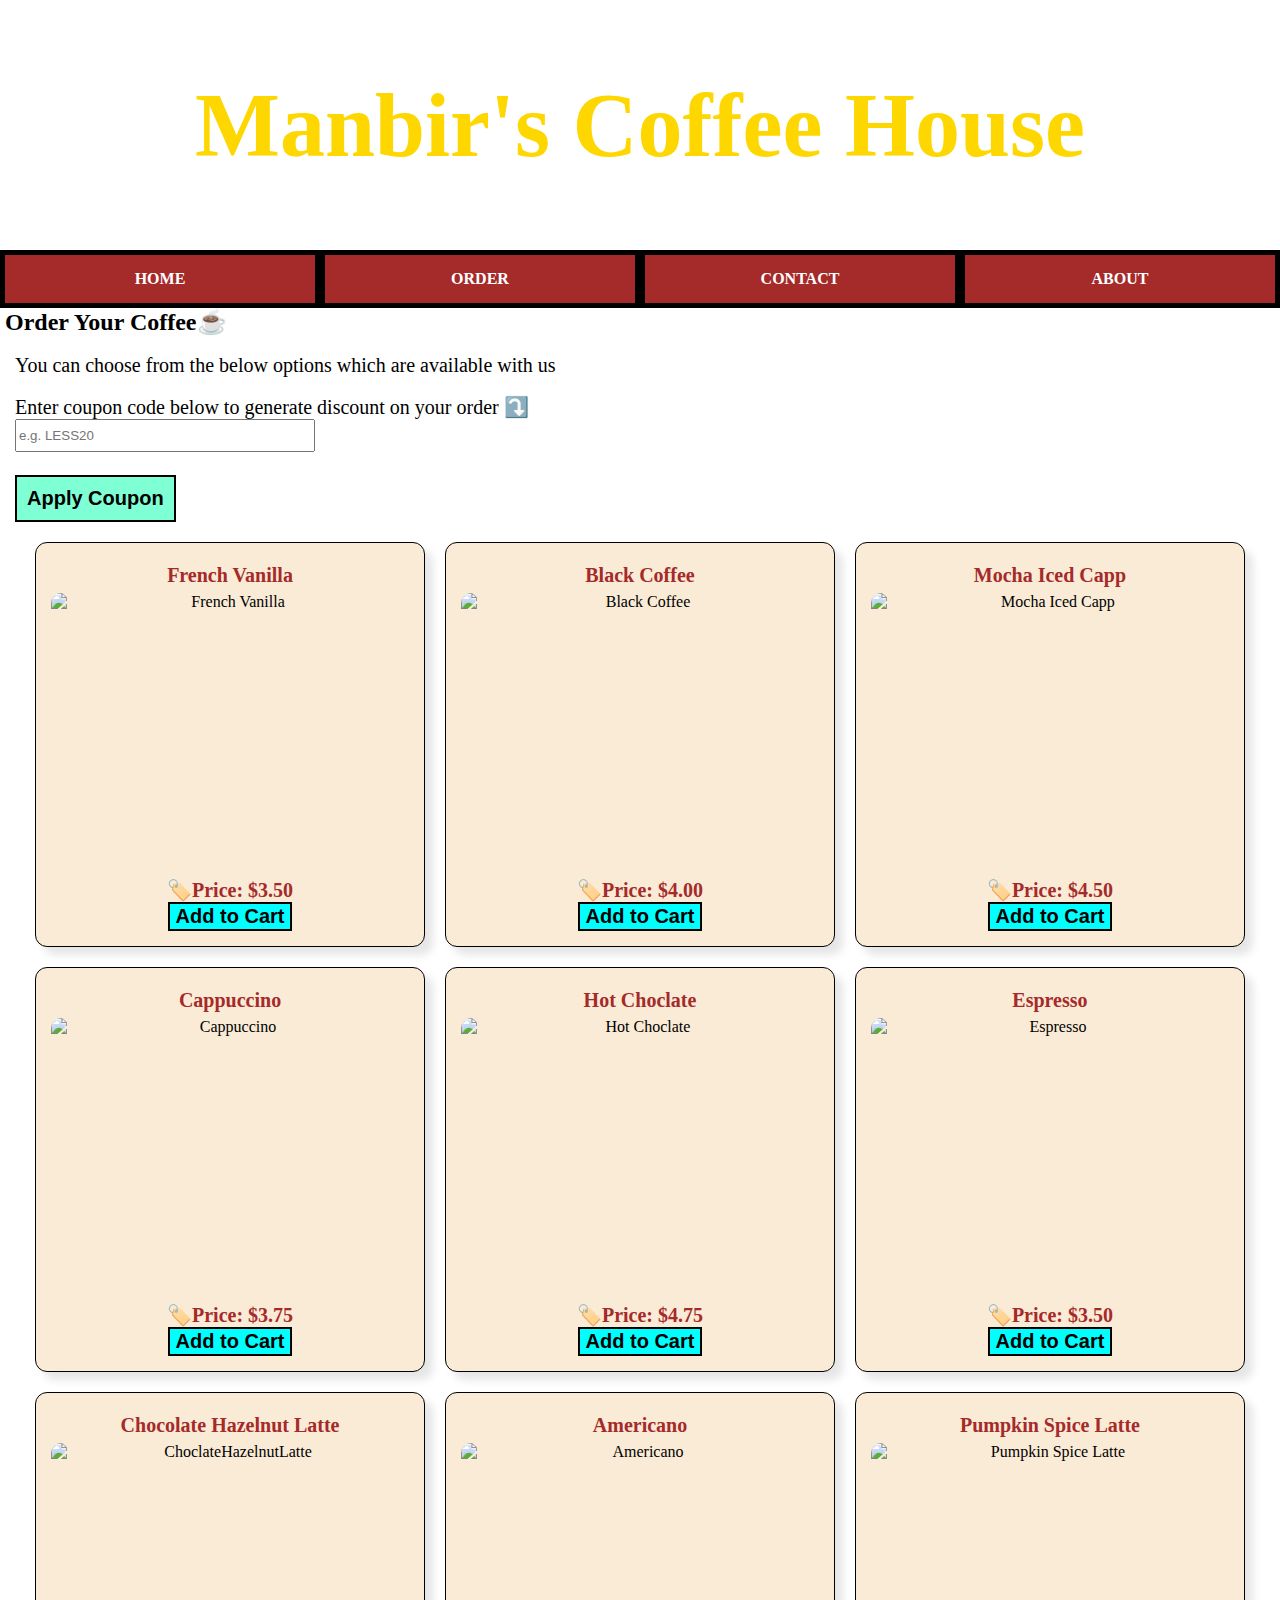
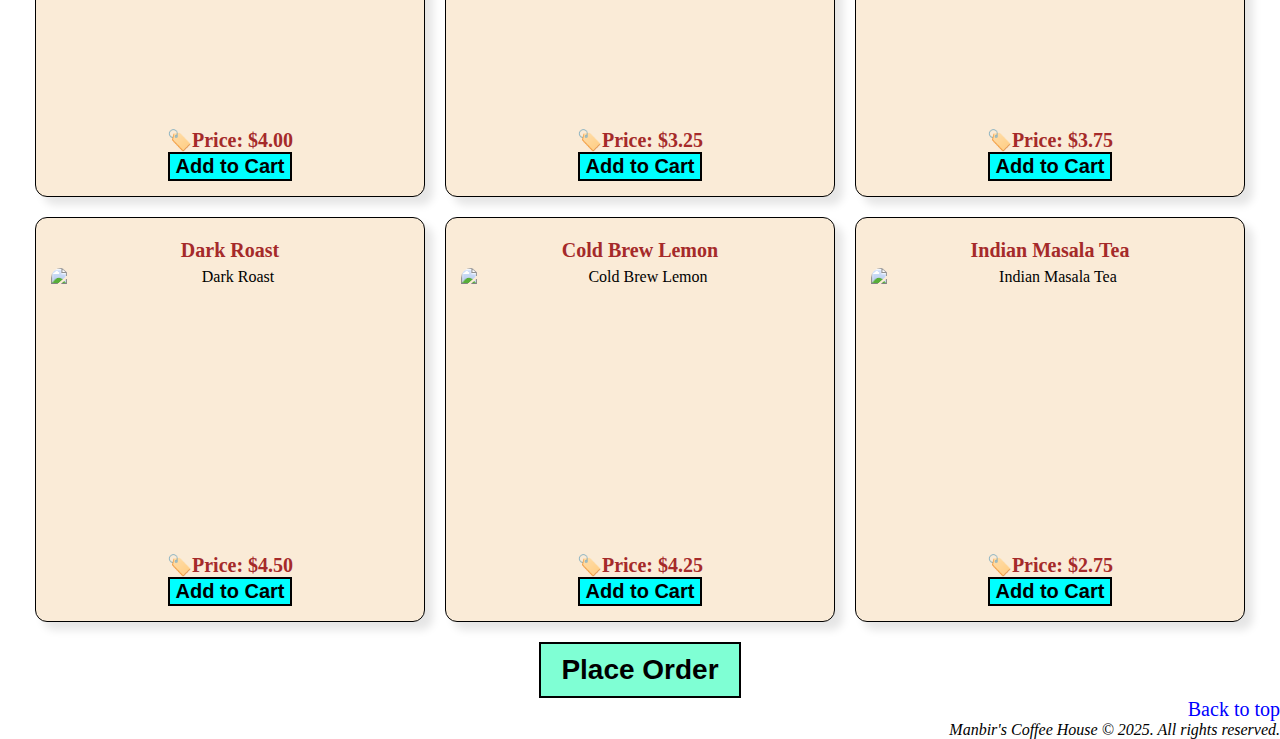
==== page2_MSi685.html @ c764248c "Add files via upload" ====
<!DOCTYPE html>
<html lang="en">
  <head>
    <meta charset="UTF-8" />
    <meta name="viewport" content="width=device-width, initial-scale=1.0" />
    <meta name="author" content="manbir" />
    <link rel="stylesheet" href="./css/Project_MSi685.css" />
    <link rel="stylesheet" href="./css/nav_MSi685.css" />
    <link rel="stylesheet" href="./css/order_MSi685.css" />
    <script src="./script/order_MSi685.js"></script>
    <title>Coffee Shop☕</title>
  </head>
  <body>
    <header>
      <h1>Manbir's Coffee House</h1>
    </header>
    <nav>
      <ul>
        <li><a href="./index.html">HOME</a></li>
        <li><a href="./page2_MSi685.html">ORDER</a></li>
        <li><a href="./page3_MSi685.html">CONTACT</a></li>
        <li><a href="./page4_MSi685.html">ABOUT</a></li>
      </ul>
    </nav>
    <article>
      <h2>Order Your Coffee☕</h2>
      <br />
      <p id="order">
        You can choose from the below options which are available with us
      </p>
      <br />
      <div id="coupon">
        <label for="coupon"
          ><p id="coupontext">
            Enter coupon code below to generate discount on your order ⤵️
          </p></label
        >
        <input type="text" placeholder="e.g. LESS20" id="couponInput" />
        <br />
        <input type="button" value="Apply Coupon" id="applyCoupon" />
      </div>
      <div id="productSection">
        <div class="item">
          <p class="title">French Vanilla</p>
          <img
            src="./images/french.jpeg"
            alt="French Vanilla"
            class="prodimg"
          />
          <p class="price">🏷️Price: $3.50</p>
          <input type="button" value="Add to Cart" />
        </div>
        <div class="item">
          <p class="title">Black Coffee</p>
          <img
            src="./images/black_coffee.jpeg"
            alt="Black Coffee"
            class="prodimg"
          />
          <p class="price">🏷️Price: $4.00</p>
          <input type="button" value="Add to Cart" />
        </div>
        <div class="item">
          <p class="title">Mocha Iced Capp</p>
          <img src="./images/iced.jpeg" alt="Mocha Iced Capp" class="prodimg" />
          <p class="price">🏷️Price: $4.50</p>
          <input type="button" value="Add to Cart" />
        </div>
        <div class="item">
          <p class="title">Cappuccino</p>
          <img src="./images/cappuccino.jpg" alt="Cappuccino" class="prodimg" />
          <!--Source: https://www.pexels.com/photo/close-up-photography-of-cup-of-coffee-851555/ -->
          <p class="price">🏷️Price: $3.75</p>
          <input type="button" value="Add to Cart" />
        </div>
        <div class="item">
          <p class="title">Hot Choclate</p>
          <img
            src="./images/HotChoclate.jpg"
            alt="Hot Choclate"
            class="prodimg"
          />
          <!--Source: https://www.pexels.com/photo/cup-of-capuccino-2112749/-->
          <p class="price">🏷️Price: $4.75</p>
          <input type="button" value="Add to Cart" />
        </div>
        <div class="item">
          <p class="title">Espresso</p>
          <img src="./images/Espresso.jpg" alt="Espresso" class="prodimg" />
          <!--Source: https://www.pexels.com/photo/close-up-photo-of-black-coffee-1627933/ -->
          <p class="price">🏷️Price: $3.50</p>
          <input type="button" value="Add to Cart" />
        </div>
        <div class="item">
          <p class="title">Chocolate Hazelnut Latte</p>
          <img
            src="./images/ChoclateHazelnutLatte.jpg"
            alt="ChoclateHazelnutLatte"
            class="prodimg"
          />
          <!--Source: https://www.pexels.com/photo/coffee-latte-with-cookie-on-top-798728/ -->
          <p class="price">🏷️Price: $4.00</p>
          <input type="button" value="Add to Cart" />
        </div>
        <div class="item">
          <p class="title">Americano</p>
          <img src="./images/Americano.jpg" alt="Americano" class="prodimg" />
          <!--Source: https://www.pexels.com/photo/white-ceramic-mug-on-brown-wooden-table-3653799/ -->
          <p class="price">🏷️Price: $3.25</p>
          <input type="button" value="Add to Cart" />
        </div>
        <div class="item">
          <p class="title">Pumpkin Spice Latte</p>
          <img
            src="./images/pumpkinSpiceLatte.jpg"
            alt="Pumpkin Spice Latte"
            class="prodimg"
          />
          <!--Source: https://www.pexels.com/photo/coffee-cup-with-autumn-leaves-on-wooden-background-28405578/ -->
          <p class="price">🏷️Price: $3.75</p>
          <input type="button" value="Add to Cart" />
        </div>
        <div class="item">
          <p class="title">Dark Roast</p>
          <img src="./images/DarkRoast.jpg" alt="Dark Roast" class="prodimg" />
          <!--Source: https://www.pexels.com/photo/delicious-cup-of-coffee-on-white-saucer-5620272/ -->
          <p class="price">🏷️Price: $4.50</p>
          <input type="button" value="Add to Cart" />
        </div>
        <div class="item">
          <p class="title">Cold Brew Lemon</p>
          <img
            src="./images/cold_brew_lemon_coffee.jpg"
            alt="Cold Brew Lemon"
            class="prodimg"
          />
          <!--Source: https://www.pexels.com/photo/high-angle-close-up-of-ice-cold-modern-gourmet-craft-cocktail-of-lemonade-and-coffee-garnished-by-lemon-slice-in-sharp-detail-15999629/ -->
          <p class="price">🏷️Price: $4.25</p>
          <input type="button" value="Add to Cart" />
        </div>
        <div class="item">
          <p class="title">Indian Masala Tea</p>
          <img
            src="./images/Indian_Masala_Tea.jpg"
            alt="Indian Masala Tea"
            class="prodimg"
          />
          <!--Source: https://www.pexels.com/photo/close-up-shot-of-masala-chai-tea-15023065/ -->
          <p class="price">🏷️Price: $2.75</p>
          <input type="button" value="Add to Cart" />
        </div>
      </div>
      <div id="orderPlacement">
        <input type="button" value="Place Order" />
      </div>
    </article>
    <footer>
      <p id="footLink">
        <a href="#">Back to top</a>
      </p>
      <p id="foot">
        <em>Manbir's Coffee House &copy; 2025. All rights reserved.</em>
      </p>
    </footer>
  </body>
</html>
---- css/Project_MSi685.css ----
*{
    box-sizing: border-box;
    margin:0px;
    max-width: 100%;
}

html,
body {
    overflow-x: hidden;
}
body{
    padding:0px;
    height: 100%;
    width:100%;
}

header{
    display: flex;
    justify-content: center;
    align-items: center;  
    background-image: url("../images/coffee_background.jpg");
    /*link: https://www.pexels.com/photo/shallow-focus-of-coffee-beans-on-white-ceramic-cup-144253/ */
    background-size: 100% 100%;
    height:250px;
    font-family: cursive;
    font-size: 45px;
}

header>h1{
    
    color: gold;
}
article{
    padding-left:5px;
    padding-right:5px;
}
article>div#image{
display: flex;
justify-content: center;
align-items: center;
flex-flow: wrap;
font-size: 30px;
font-weight: bold;
padding:5px;
color: chocolate;  
}

@media screen and (max-width:1200px){
    img.top{
        width: 70%;
        height:auto;
        
    }
}

@media screen and (min-width:1201px){
    img.top{
        width:50%;
        height: auto;
       
    }
}
p#brief{
    font-size: 20px;
}
p#brief>a{
    text-decoration: none;
    color: blue;
}


footer{
    position: relative;      
    right: 0;              
    bottom: 0;    
    text-align: right;
    font-size: 15px;
    margin-bottom: 0;
    width:100%;  
}
p#footLink>a{
    text-decoration: none;
    color: blue;
    font-size: 20px;
}
p#foot{
    font-size: 16px;
}

div#items{
    font-size:20px;
}

div#items>ol>li{
    font-weight: bold;
}

.review{
    background-color:whitesmoke;
    border-radius: 10px;
    padding: 15px;
    margin: 10px 0;
}

div#reviews{
    font-size: 20px;
}

div#action{
    font-size:20px;
    margin-left: 10px;
}

div#action>p>a{
    text-decoration: none;
    color:blue;
}

div#workers{
    font-size:20px;
    margin-left: 10px;
}

div#workers>iframe{
    margin-left: 30px;
    
    
}

div#chart{
    width:100%;
    height:350px;
    margin-left: 2.5%;

}
div#workers>iframe{
    width:60%;
    height:650px;
}
@media screen and (max-width:1200px){
    div#workers>iframe{
        width:80%;
        height: 400px;
    }
    
}
@media screen and (min-width:1201px){
    div#chart{
        
        height:450px;
}
}


@media screen and (max-width:600px){
    header{
        font-size: 35px;
    }
    p{
        font-size:17px;
    }
    li{
        font-size: 17px;
    }
    

}
@media screen and (max-width:460px){
    header{
        font-size: 30px;
    }
}

#facts{
    display: flex;
    justify-content:stretch;
    align-items: center;
    flex-wrap: wrap;
    background-color: #f7c797;
    padding: 40px 20px;
    border-radius: 10px;
    margin: 20px;
    text-align: center;
}

.fact {
    flex: 1;
    min-width: 200px;
    margin: 20px;
}

.logo {
    font-size: 50px;
    margin-bottom: 10px;
}

.counter {
    font-size: 40px;
    font-weight: bold;
    color: black;
}

.fact-label {
    font-size: 18px;
    margin-top: 5px;
}

div#socialMedia{
    display: flex;
    flex-wrap: nowrap;
    flex-direction: row;
    justify-content: center;
    padding: 10px;
}

.social{
    width:5%;
    margin:20px;
    margin-top: 0px;
}
#psocial{
font-size: 20px;
margin-left: 10px;
text-align: center;

}

#locations_list{
    font-size: 20px;
    
}

#locations_list li{
    list-style-type: disc;    
}


#locations_list>li>a{
text-decoration:none;
}

#hours {
    background-color: #f7c797;
    padding: 50px 20px;
    margin:20px;
    border-radius:20px;
    text-align: center;
    font-family: Georgia, 'Times New Roman', Times, serif;
}

#hours h2 {
    font-size: 2em;
    margin-bottom: 10px;
}

#hours span {
    color: #555;
    margin-bottom: 30px;
}

.hoursData {
    max-width: 500px;
    margin: 0 auto;
    text-align: left;
    background: #fff;
    border: 2px solid black;
    border-radius: 20px;
    padding: 20px 30px;
}

.days {
    display: flex;
    justify-content: space-between;
    padding: 10px 0;
    border-bottom: 1px solid #e4caca;
}

.days:last-child {
    border-bottom: none;
}

.day {
    font-weight: 600;
}

.time {
    color: #333;
}



ol#locations_list>li>a{
    text-decoration: none;
    color: blue;
}

p#waysConnect{
    font-size: 20px;
    padding-left: 10px;
}

p#waysConnect>a{
    text-decoration: none;
    color: blue;
}

   @media screen and (min-width:1801px){
    p{
        font-size: 25px;
    }
    li{
        font-size: 25px;
    }
    p#brief{
        font-size:25px;
    }
    p#psocial{
        font-size: 25px;
    }
    article>div#image{
        font-size: 35px;
    }
    h2{
        font-size: 28px;
    }
    div#chart{
        height:550px;
    }
    .fact-label {
        font-size: 25px;
    }
    #hours>span{
        font-size: 25px;
    }
    p#foot{
        font-size: 20px;
    }
    p#footLink>a
{
    font-size: 22px;
}    
p#waysConnect{
    font-size: 25px;
}

}
---- css/nav_MSi685.css ----
nav{
    margin:0;
    width:100%;
}

nav ul{
    margin:0;
    padding:0;
    list-style-type: none;
    display: flex;
    justify-content:safe;
}

nav>ul>li {
    text-align: center;
    width: 25%;
    float:left;
    line-height: 3em;
    overflow: auto;
    background-color: brown;
    
}
@media screen and (max-width:480px){
    nav>ul>li>a{
font-size:14px;
    }
}

nav>ul>li>a {
    text-decoration: none;
    color: white;
    font-weight: bold;
    display: block;
    border:5px solid black;
}

nav>ul>li>a:hover {
    background-color: lightsteelblue;
    color: purple;
    font-weight: bold;
    border-top: 5px solid red;
    border-left: 5px solid red;
    border-right: 5px solid red;
    border-bottom: 5px solid red;
    border-radius: 5px 5px 5px 5px;
}
---- css/order_MSi685.css ----
p#order{
    font-size: 20px;
}

#productSection {
    display: flex;
    flex-wrap: wrap;
    justify-content: center; 
    gap: 20px;
    padding: 20px;
    max-width: 100%;
    box-sizing: border-box;
  }
  
  .item {
    background-color: antiquewhite;
    border: 1px solid black;
    border-radius: 12px;
    box-shadow: 8px 8px 8px rgba(0,0,0,0.1);
    padding: 15px;
    box-sizing: border-box;
    width: calc(33.33% - 20px); 
    display: flex;
    flex-direction: column;
    align-items: center;
    text-align: center;
    transition: transform 0.2s ease-in-out;
  }
  
  .item:hover {
    transform: scale(1.03);
  }
  
  .prodimg {
    width: 100%;
    height: 275px;
    object-fit: contain;
    border-radius: 10px;
    margin-bottom: 10px;
  }
  
  .title {
    font-size: 20px;
    color: brown;
    font-weight: bold;
    margin: 6px 0;
  }
  
  .price {
    font-size: 20px;
    color: brown;
    font-weight: bold;
  }
  
  @media screen and (max-width: 900px) {
    .item {
      width: calc(50% - 20px);
    }
  }
  
  @media screen and (max-width: 600px) {
    .item {
      width: 100%;
    }
  }
  
  input[type="button"]{
    background-color: aqua;
    font-weight: bold;
    font-size: 20px;
    border: 2px solid black;

  }
  input[type="button"]:hover{
    transform: scale(1.03);
  }
  #orderPlacement>input[type="button"]{
    background-color: aquamarine;
    padding: 10px 20px;
  font-size: 28px;
  max-width: 100%;
  border:2px solid black;
  }
  
  #orderPlacement{
    display:flex;
    align-items: center;
    flex-direction: column;
  }

  #coupon{
    display: flex;
    flex-wrap: wrap;
    flex-direction: column;
  }

  #order{
  margin-left: 10px;
}
  
#coupontext{
    font-size: 20px;
    margin-left: 10px;
  }

  #couponInput{
    height:2.5em;
    width:300px;
    margin-left: 10px;
  }

  #applyCoupon{
    margin-left: 10px;
    padding:10px;
    width: fit-content;
  }
   #coupon>input[type="button"]{
    background-color: aquamarine;
    border: 2px solid black;
margin-top: 5px;
   }


  #detailsForm{
    display: flex;
    flex-direction: column;
    flex-wrap: wrap;
    justify-content: space-around;
    font-size: 20px;
  }

  #detailsForm>legend{
    border: 1px solid black;
    font-weight: bold;
  }

  form#personDetails>div#detailSubmit>input[type="submit"]{
    font-size: 18px;
    font-weight: bold;
    background-color: black;
border: 2px solid brown;
color: white;
  }

    form#personDetails>div#detailSubmit>input[type="submit"]:hover{
      transform: scale(1.03);
    }

   div#detailSubmit{
    text-align: center;

   }
   
   p{
    font-size: 20px;
   }
 #personAdd{
  height:3.5em;
 }
  
@media screen and (min-width:1801px){
  p#order{
    font-size: 25px;
  }
  p#coupontext{
    font-size: 25px;
  }
  #detailsForm{
    font-size: 25px;
  }
  #applyCoupon{
    font-size: 25px;
  }
  .person {
    height: 2.5em; 
  }
  #personAdd{
    height:4em;
  }
  form#personDetails>div#detailSubmit>input[type="submit"]{
    font-size: 25px;
  }
  p{
    font-size: 25px;
  }
  input[type="button"]{
    
    font-size: 25px;
    

  }
  .title{
    font-size: 25px;
  }
  .price{
    font-size: 25px;
  }
}
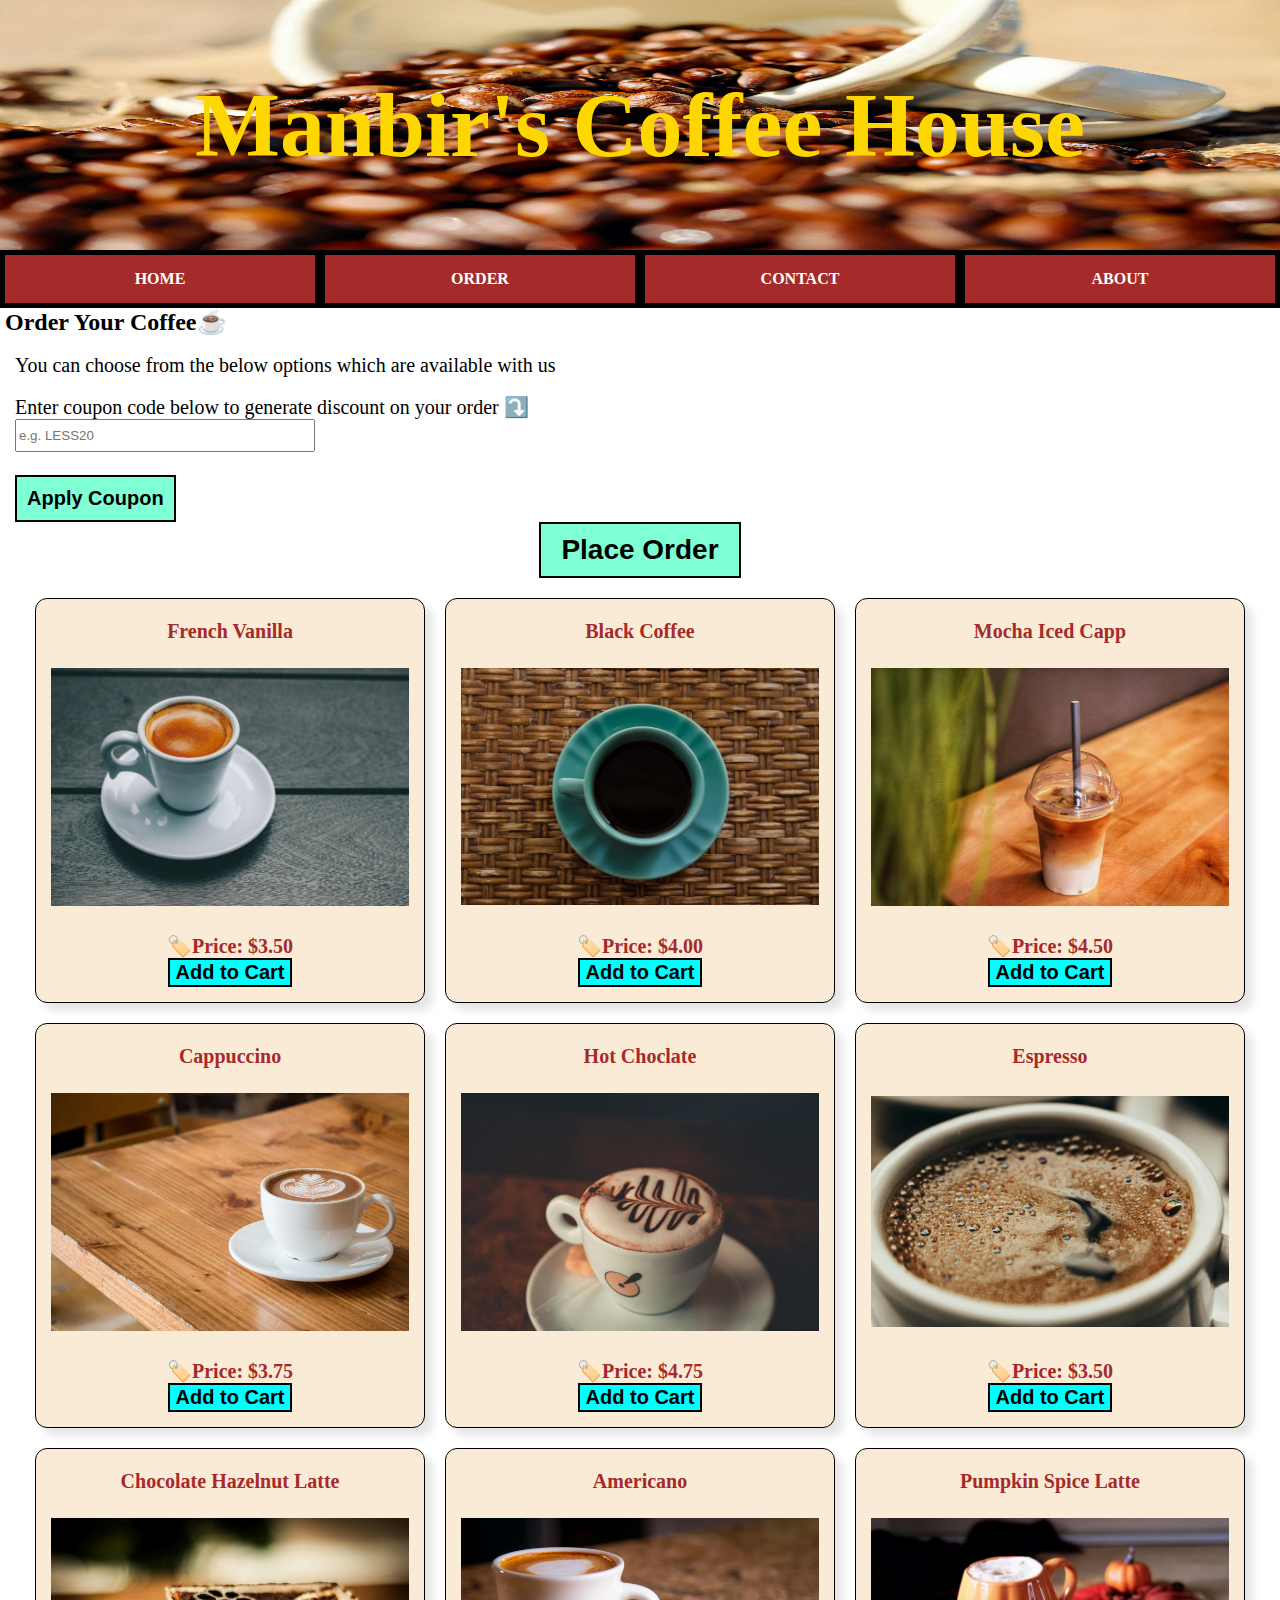
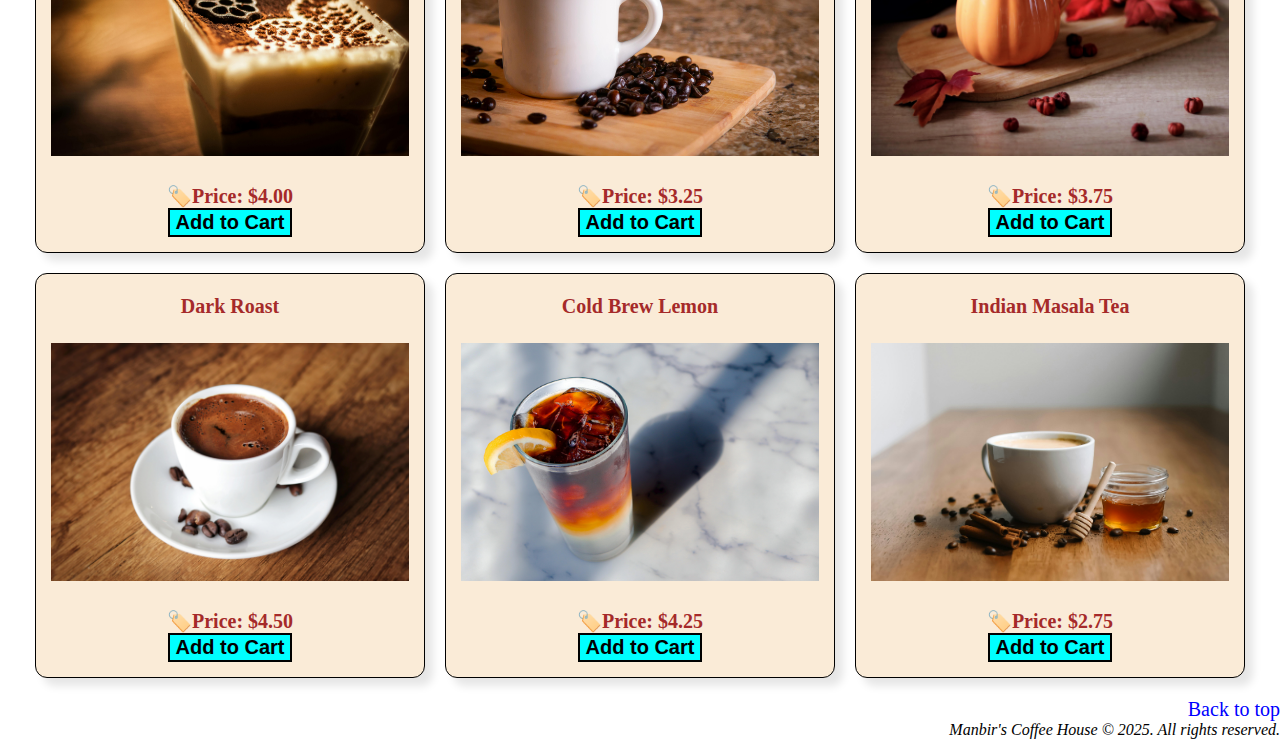
==== commit 254fc491: "Update page2_MSi685.html" ====
--- a/page2_MSi685.html
+++ b/page2_MSi685.html
@@ -39,6 +39,10 @@
         <br />
         <input type="button" value="Apply Coupon" id="applyCoupon" />
       </div>
+ <div id="orderPlacement">
+        <input type="button" value="Place Order" />
+      </div>
+      
       <div id="productSection">
         <div class="item">
           <p class="title">French Vanilla</p>
@@ -150,9 +154,7 @@
           <input type="button" value="Add to Cart" />
         </div>
       </div>
-      <div id="orderPlacement">
-        <input type="button" value="Place Order" />
-      </div>
+     
     </article>
     <footer>
       <p id="footLink">
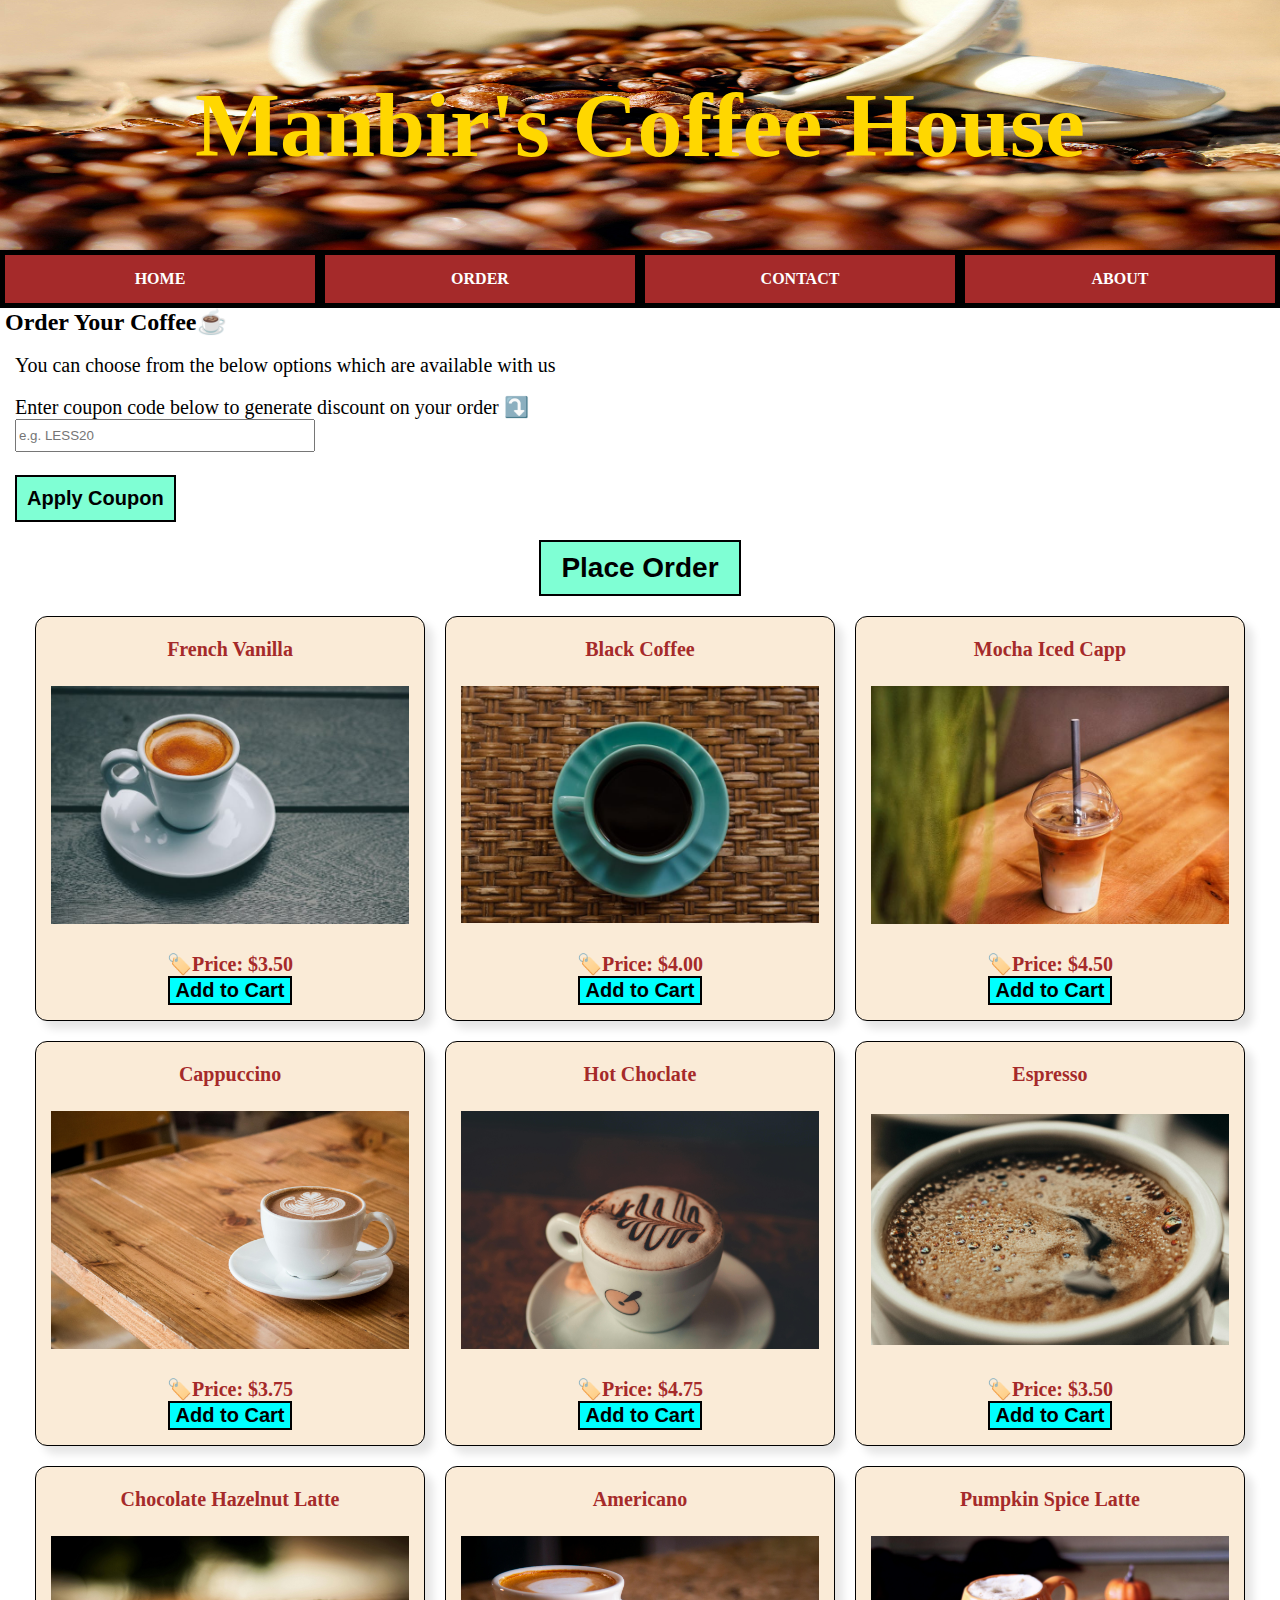
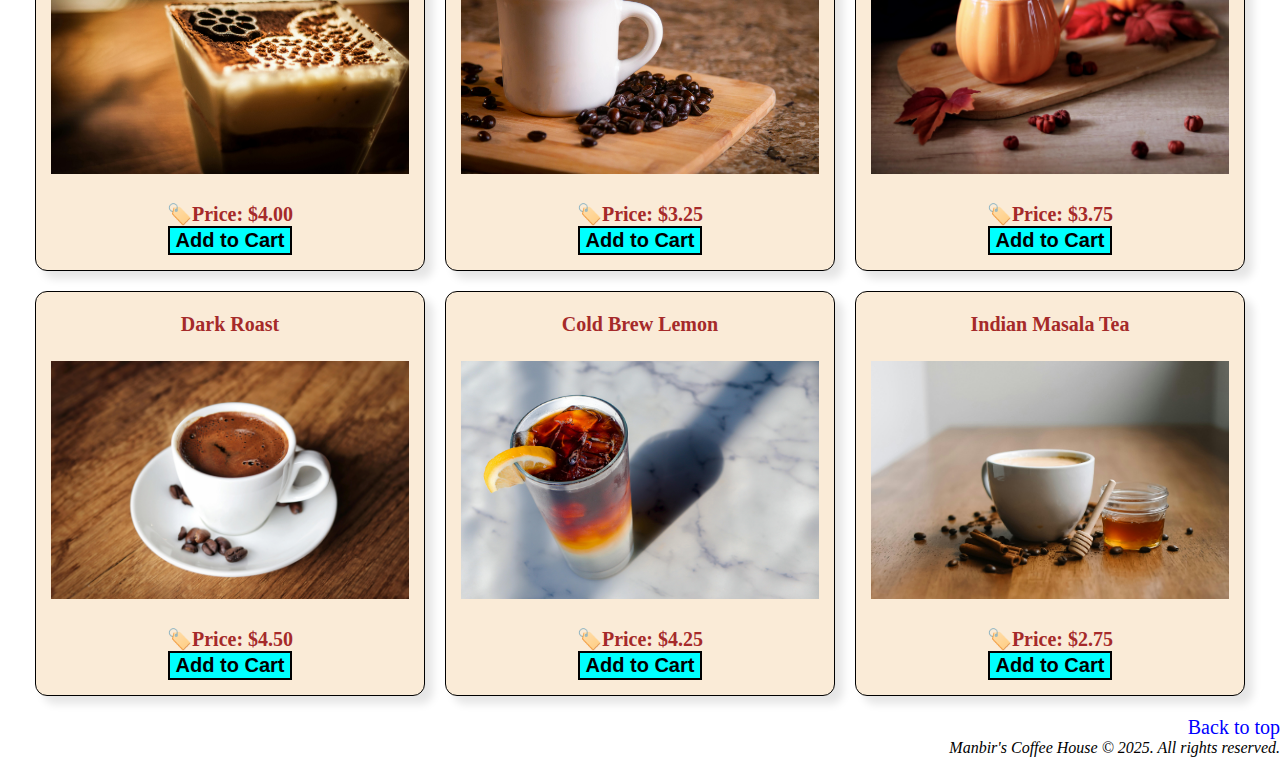
==== commit fd07920f: "Update page2_MSi685.html" ====
--- a/page2_MSi685.html
+++ b/page2_MSi685.html
@@ -39,6 +39,7 @@
         <br />
         <input type="button" value="Apply Coupon" id="applyCoupon" />
       </div>
+      <br />
  <div id="orderPlacement">
         <input type="button" value="Place Order" />
       </div>
